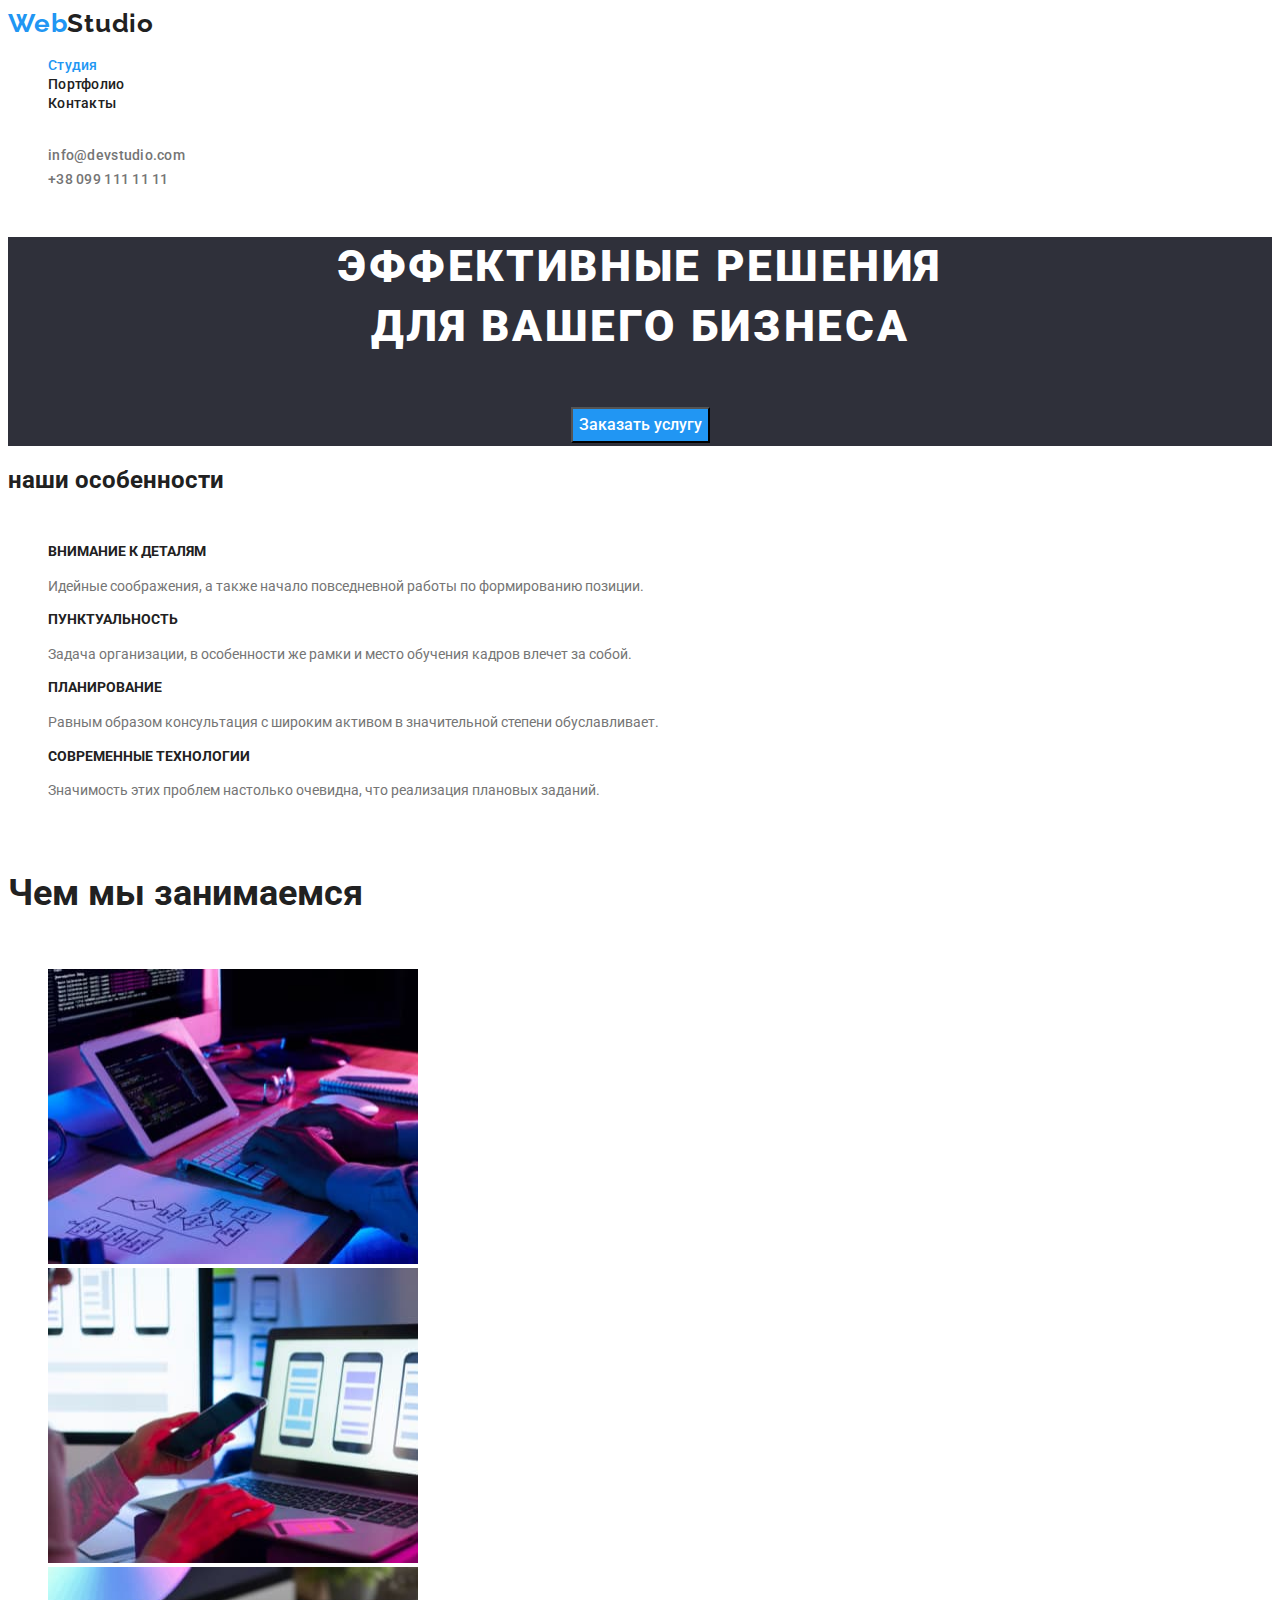
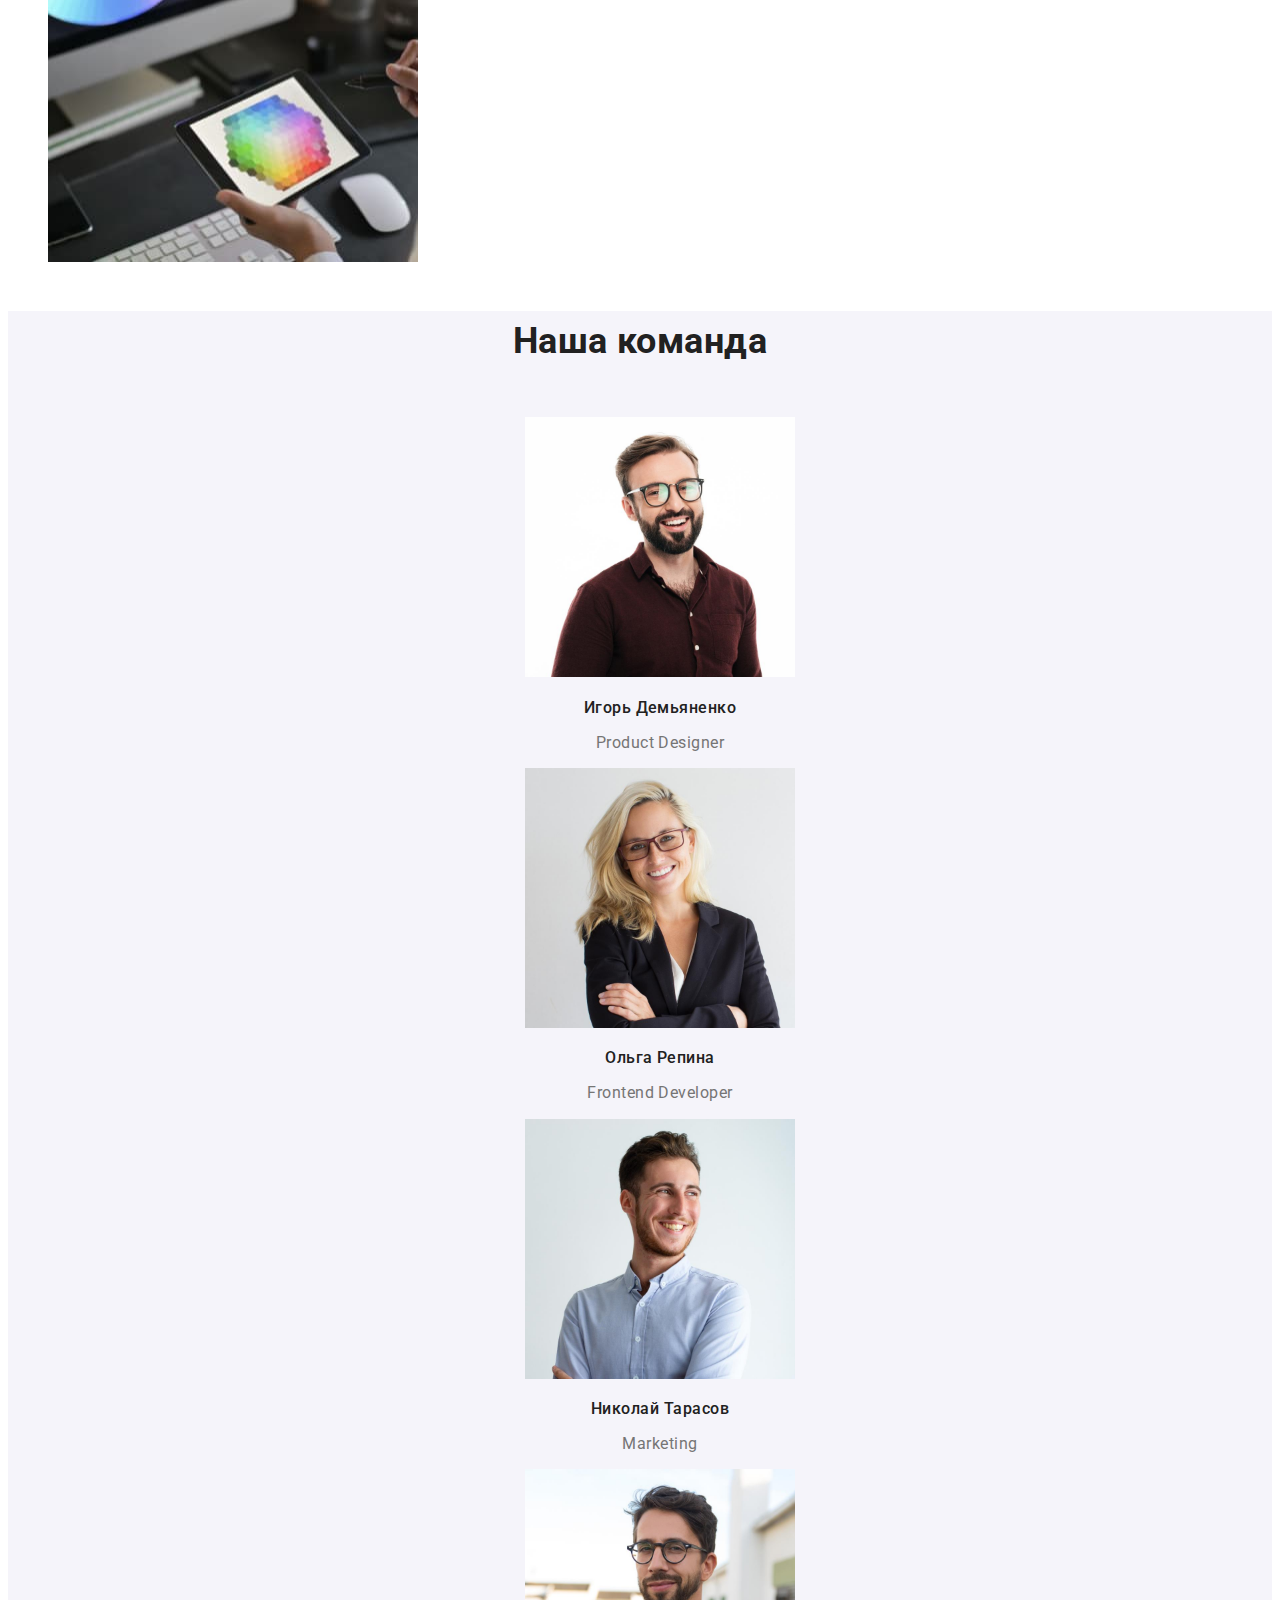
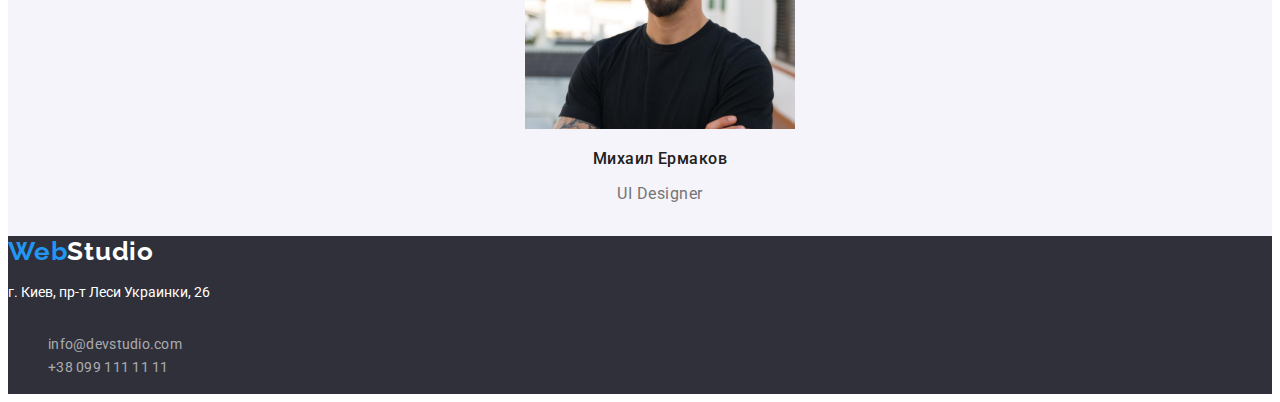
==== index.html @ 00c483b5 "добавляет файля со второго домашнего задания" ====
<!DOCTYPE html>
<html lang="ru">
  <head>
    <meta charset="UTF-8" />
    <meta http-equiv="X-UA-Compatible" content="IE=edge" />
    <meta name="viewport" content="width=device-width, initial-scale=1.0" />
    <link rel="stylesheet" href="CSS/slyles.css" />
    <link rel="preconnect" href="https://fonts.googleapis.com" />
    <link rel="preconnect" href="https://fonts.gstatic.com" crossorigin />
    <link rel="preconnect" href="https://fonts.googleapis.com" />
    <link rel="preconnect" href="https://fonts.gstatic.com" crossorigin />
    <link rel="preconnect" href="https://fonts.googleapis.com" />
    <link rel="preconnect" href="https://fonts.gstatic.com" crossorigin />
    <link
      href="https://fonts.googleapis.com/css2?family=Raleway:wght@700&family=Roboto:wght@400;500;700;900&display=swap"
      rel="stylesheet"
    />
    <title>Home_work_2</title>
  </head>
  <body>
    <!--header-->
    <header class="header">
      <a class="text-logo" href="./index.html">
        Web<span class="black-color">Studio</span>
      </a>
      <nav>
        <ul class="navigate list">
          <li><a href="./index.html" class="active">Студия</a></li>
          <li><a href="./portfolio.html">Портфолио</a></li>
          <li><a href="#contacts">Контакты</a></li>
        </ul>
      </nav>
      <ul class="contact list">
        <li><a href="mailto:info@devstudio.com">info@devstudio.com</a></li>
        <li><a href="tel:+380991111111">+38 099 111 11 11</a></li>
      </ul>
    </header>
    <main>
      <!--block with button-->
      <section class="section-main">
        <h1 class="section-main">
          Эффективные решения <br />
          для вашего бизнеса
        </h1>
        <button class="button" type="button">Заказать услугу</button>
      </section>
      <!--difference-->
      <section class="section-difference">
        <h2>наши особенности</h2>
        <ul class="list">
          <li>
            <h3>Внимание к деталям</h3>
            <p>
              Идейные соображения, а также начало повседневной работы по
              формированию позиции.
            </p>
          </li>
          <li>
            <h3>Пунктуальность</h3>
            <p>
              Задача организации, в особенности же рамки и место обучения кадров
              влечет за собой.
            </p>
          </li>
          <li>
            <h3>Планирование</h3>
            <p>
              Равным образом консультация с широким активом в значительной
              степени обуславливает.
            </p>
          </li>
          <li>
            <h3>Современные технологии</h3>
            <p>
              Значимость этих проблем настолько очевидна, что реализация
              плановых заданий.
            </p>
          </li>
        </ul>
      </section>
      <!--Чем мы занимаемся-->
      <section>
        <h2 class="section-header">Чем мы занимаемся</h2>
        <ul class="list">
          <li>
            <img
              src="images/coding.jpg"
              alt="coding"
              height="295"
              width="370"
            />
          </li>
          <li>
            <img
              src="images/mobile-dev.jpg"
              height="295"
              width="370"
              alt="mobile develop"
            />
          </li>
          <li>
            <img
              src="images/color-palet.jpg "
              height="295"
              width="370"
              alt="creative-artist-web-design-with-working-colour-selection-graphic-tablet"
            />
          </li>
        </ul>
      </section>
      <!--team-->
      <section class="section-team">
        <h2 class="section-header">Наша команда</h2>
        <ul class="list">
          <li>
            <img
              src="images/igor_demjanenko.jpg"
              height="260"
              width="270"
              alt="demjanenko.jpg"
            />
            <h3>Игорь Демьяненко</h3>
            <p lang="en">Product Designer</p>
          </li>
          <li>
            <img
              src="images/olga_repina.jpg"
              height="260"
              width="270"
              alt="olga_repina"
            />
            <h3>Ольга Репина</h3>
            <p lang="en">Frontend Developer</p>
          </li>
          <li>
            <img
              src="images/nikolay_tarasov.jpg"
              height="260"
              width="270"
              alt="nikolay_tarasov"
            />
            <h3>Николай Тарасов</h3>
            <p lang="en">Marketing</p>
          </li>
          <li>
            <img
              src="images/mihail_ermakov.jpg"
              height="260"
              width="270"
              alt="mihail_ermakov"
            />
            <h3>Михаил Ермаков</h3>
            <p lang="en">UI Designer</p>
          </li>
        </ul>
      </section>
    </main>
    <footer class="footer">
      <!--footer-->
      <a class="text-logo" href="./index.html">
        Web<span class="white-color">Studio</span>
      </a>
      <address class="address">
        <p>г. Киев, пр-т Леси Украинки, 26</p>
        <ul class="contact list">
          <li><a href="mailto:info@devstudio.com">info@devstudio.com</a></li>
          <li><a href="tel:+380991111111">+38 099 111 11 11</a></li>
        </ul>
      </address>
    </footer>
  </body>
</html>
---- CSS/slyles.css ----
/* цвет основного текста rgba(117, 117, 117, 1) */
/* вторичный цвет текста rgba(33, 33, 33, 1); */
/* акцент голубой #2196F3;*/
/* основной цвет фона #E5E5E5; */
/* первичный цвет фона  rgba(245, 244, 250, 1); */
/* вторичный цвет фона rgba(47, 48, 58, 1);*/
:root {
  --primary-text-color: #757575;
  --title-text-color: #212121;
  --white-text-color: #ffffff;
  --contact-text-color: rgba(255, 255, 255, 0.6);
  --accent-color: #2196f3;
  --main-bg-color: #ffffff;
  --first-bg-color: #f5f4fa;
  --secondary-bg-color: #2f303a;
}
body {
  font-family: "roboto", "sans-serif";
  background-color: var(--main-bg-color);
  color: var(--title-text-color);
}
/* лого компании */
.text-logo {
  color: var(--accent-color);
  font-family: raleway;
  font-weight: 700;
  font-size: 26px;
  line-height: 1.2;
  letter-spacing: 0.03em;
  text-decoration: none;
}
.black-color {
  color: var(--title-text-color);
}
.white-color {
  color: var(--white-text-color);
}

/* навигация */
.list {
  list-style: none;
  display: inline-block;
}
.navigate a {
  color: var(--title-text-color);
  font-weight: 500;
  font-size: 14px;
  line-height: 1.14;
  letter-spacing: 0.02em;
  text-decoration: none;
}
.navigate a:focus,
.navigate a:hover {
  color: var(--accent-color);
}

.navigate .active {
  color: var(--accent-color);
}

/* контакты хедер */
.contact a {
  color: var(--primary-text-color);
  font-weight: 500;
  font-size: 14px;
  line-height: 1.7;
  letter-spacing: 0.02em;
  text-decoration: none;
}
.contact a:hover {
  color: var(--accent-color);
}
.contact a:focus {
  color: var(--accent-color);
}
.button {
  font-family: inherit;
  color: var(--title-text-color);
  background-color: var(--first-bg-color);
  font-weight: 500;
  font-size: 16px;
  line-height: 1.87;
  cursor: pointer;
}
.button:hover {
  color: var(--first-bg-color);
  background-color: var(--accent-color);
}
.button:focus {
  background-color: var(--accent-color);
}
/* секция галереи */
.section-exapmles h2 {
  font-weight: 700;
  font-size: 18px;
  line-height: 2;
  letter-spacing: 0.06em;
}
.section-exapmles p {
  color: var(--primary-text-color);
  font-size: 16px;
  line-height: 1.875;
  letter-spacing: 0.03em;
}
/* футер */
.footer {
  background-color: var(--secondary-bg-color);
  color: var(--white-text-color);
  font-size: 14px;
}
.footer .contact a {
  color: var(--contact-text-color);
  font-weight: 400;
}
.address {
  font-style: normal;
  line-height: 1.7;
}
/* первая страница */
.section-main {
  background-color: var(--secondary-bg-color);
  color: var(--white-text-color);
  font-size: 44px;
  line-height: 1.36;
  font-weight: 900;
  letter-spacing: 0.06em;
  text-transform: uppercase;
  text-align: center;
}

.section-main button {
  color: var(--white-text-color);
  background-color: var(--accent-color);
  line-height: 1.875;
  text-decoration: none;
}

.section-difference h3 {
  color: var(--title-text-color);
  line-height: 1.14;
  font-size: 14px;
  font-weight: 700;
  text-transform: uppercase;
}
.section-difference p {
  color: var(--primary-text-color);
  line-height: 1.73;
  font-size: 14px;
}
.section-header {
  font-weight: 700;
  font-size: 36px;
  line-height: 1.67;
}
.section-team,
.section-team h3 {
  color: var(--title-text-color);
  background-color: var(--first-bg-color);
  font-size: 16px;
  line-height: 1.2;
  letter-spacing: 0.03em;
  text-align: center;
}
.section-team h3 {
  font-weight: 500;
}
.section-team p {
  color: var(--primary-text-color);
}
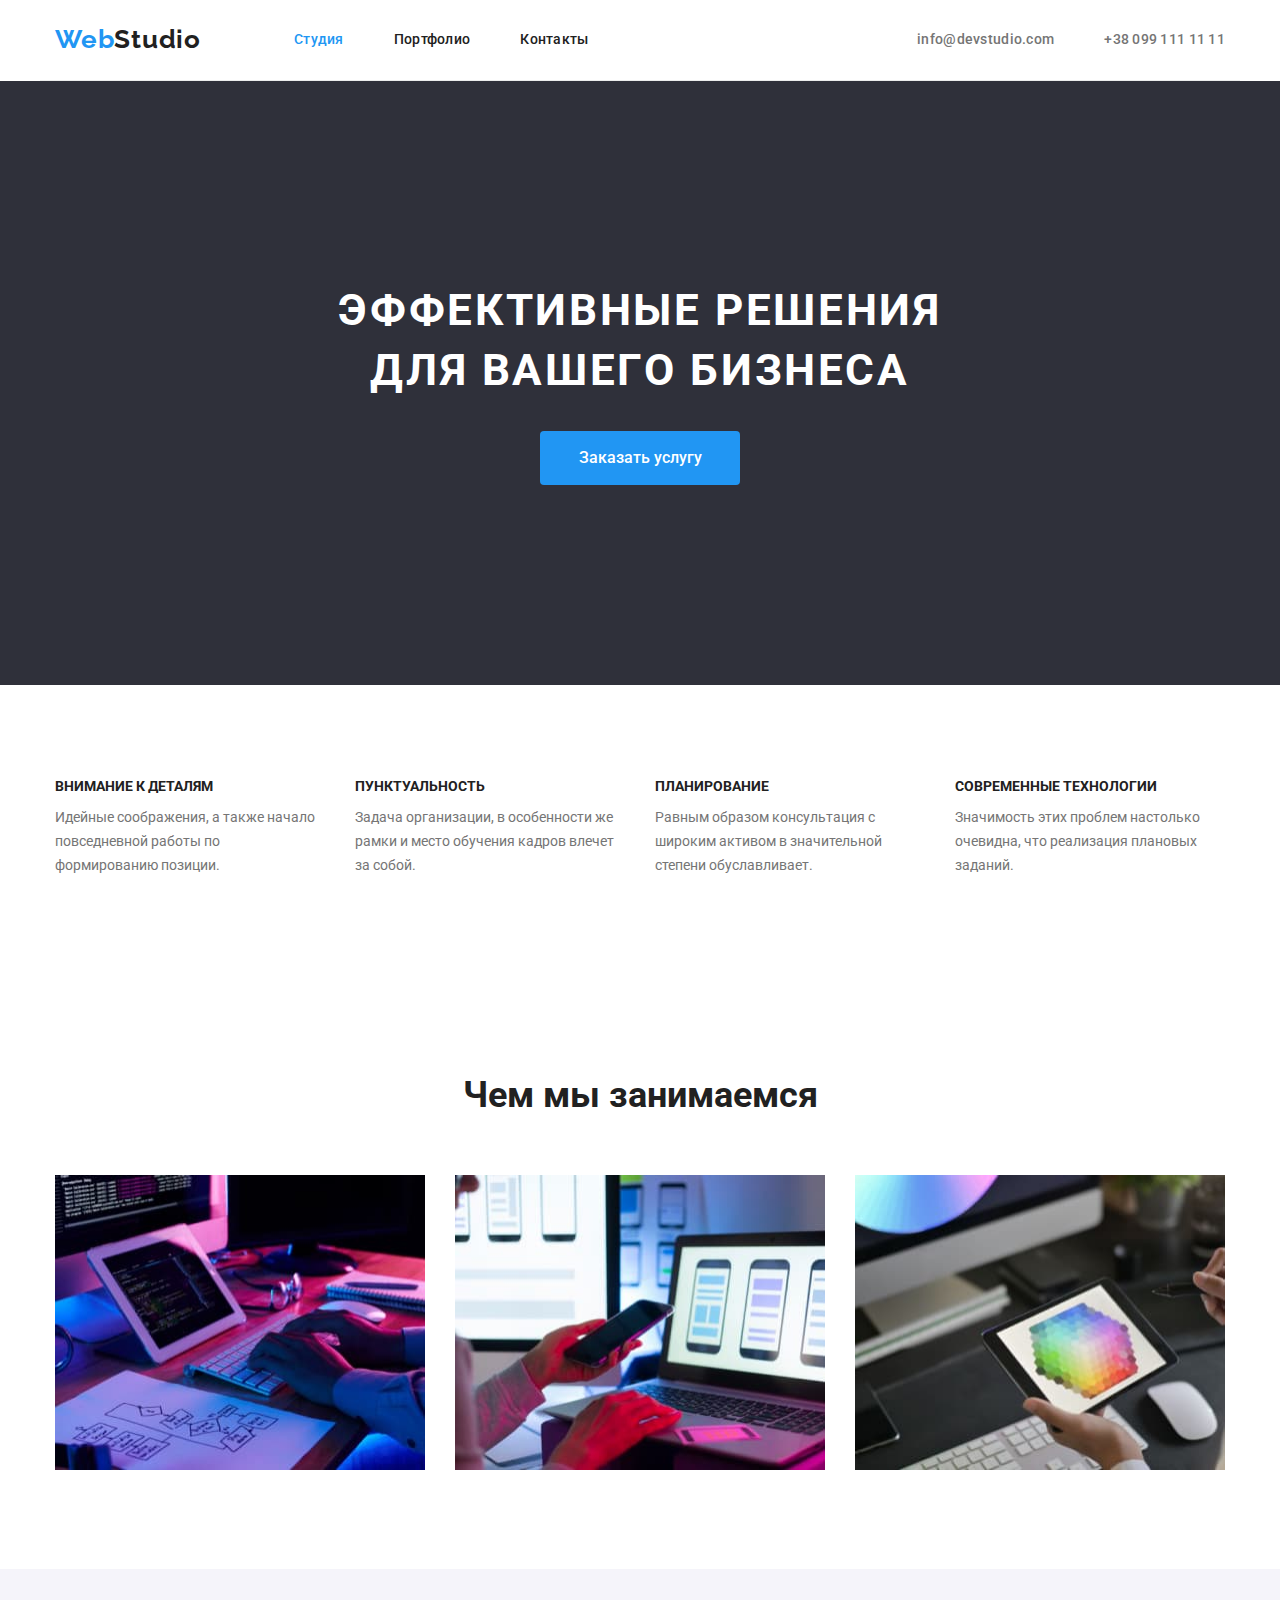
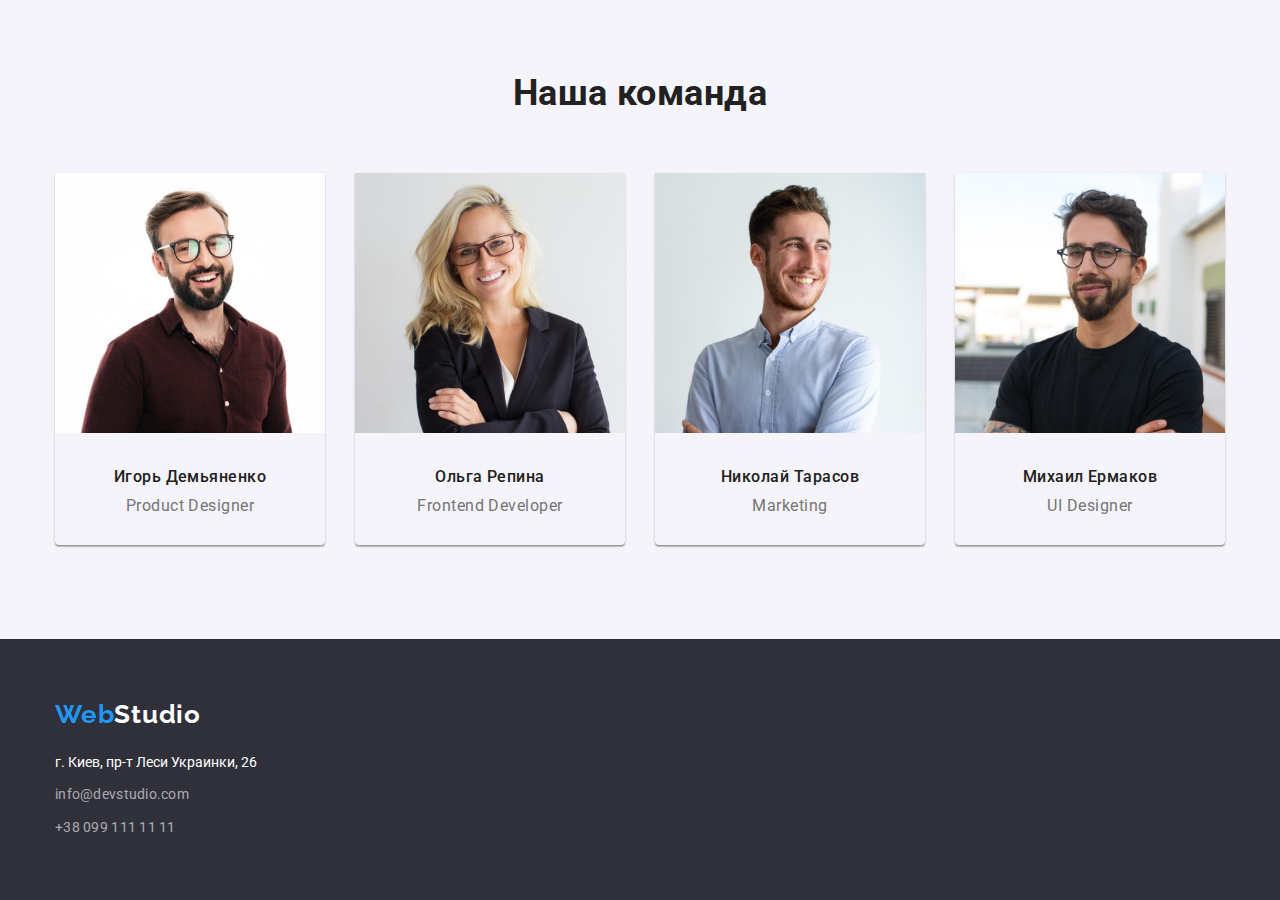
==== commit 28e6b5f2: "h-w_3" ====
--- a/index.html
+++ b/index.html
@@ -4,6 +4,10 @@
     <meta charset="UTF-8" />
     <meta http-equiv="X-UA-Compatible" content="IE=edge" />
     <meta name="viewport" content="width=device-width, initial-scale=1.0" />
+    <link
+      rel="stylesheet"
+      href="https://cdnjs.cloudflare.com/ajax/libs/modern-normalize/1.0.0/modern-normalize.min.css"
+    />
     <link rel="stylesheet" href="CSS/slyles.css" />
     <link rel="preconnect" href="https://fonts.googleapis.com" />
     <link rel="preconnect" href="https://fonts.gstatic.com" crossorigin />
@@ -15,158 +19,173 @@
       href="https://fonts.googleapis.com/css2?family=Raleway:wght@700&family=Roboto:wght@400;500;700;900&display=swap"
       rel="stylesheet"
     />
-    <title>Home_work_2</title>
+    <title>Home_work_3</title>
   </head>
   <body>
     <!--header-->
-    <header class="header">
-      <a class="text-logo" href="./index.html">
-        Web<span class="black-color">Studio</span>
-      </a>
-      <nav>
-        <ul class="navigate list">
-          <li><a href="./index.html" class="active">Студия</a></li>
-          <li><a href="./portfolio.html">Портфолио</a></li>
-          <li><a href="#contacts">Контакты</a></li>
+    <header>
+      <div class="main-nav container">
+        <a class="text-logo" href="./index.html">
+          Web<span class="black-color">Studio</span>
+        </a>
+        <nav>
+          <ul class="navigate list">
+            <li><a href="./index.html" class="active">Студия</a></li>
+            <li><a href="./portfolio.html" >Портфолио</a></li>
+            <li><a href="#contacts">Контакты</a></li>
+          </ul>
+        </nav>
+        <ul class="contact list header-contact">
+          <li><a href="mailto:info@devstudio.com">info@devstudio.com</a></li>
+          <li><a href="tel:+380991111111">+38 099 111 11 11</a></li>
         </ul>
-      </nav>
-      <ul class="contact list">
-        <li><a href="mailto:info@devstudio.com">info@devstudio.com</a></li>
-        <li><a href="tel:+380991111111">+38 099 111 11 11</a></li>
-      </ul>
+      </div>
     </header>
     <main>
       <!--block with button-->
-      <section class="section-main">
-        <h1 class="section-main">
-          Эффективные решения <br />
-          для вашего бизнеса
-        </h1>
-        <button class="button" type="button">Заказать услугу</button>
+      <section class="section section-main">
+        <div class="container">
+          <h1>
+            Эффективные решения <br />
+            для вашего бизнеса
+          </h1>
+          <button class="main-button" type="button">Заказать услугу</button>
+        </div>
       </section>
       <!--difference-->
-      <section class="section-difference">
-        <h2>наши особенности</h2>
-        <ul class="list">
-          <li>
-            <h3>Внимание к деталям</h3>
-            <p>
-              Идейные соображения, а также начало повседневной работы по
-              формированию позиции.
-            </p>
-          </li>
-          <li>
-            <h3>Пунктуальность</h3>
-            <p>
-              Задача организации, в особенности же рамки и место обучения кадров
-              влечет за собой.
-            </p>
-          </li>
-          <li>
-            <h3>Планирование</h3>
-            <p>
-              Равным образом консультация с широким активом в значительной
-              степени обуславливает.
-            </p>
-          </li>
-          <li>
-            <h3>Современные технологии</h3>
-            <p>
-              Значимость этих проблем настолько очевидна, что реализация
-              плановых заданий.
-            </p>
-          </li>
-        </ul>
+      <section class="section section-difference">
+        <div class="container">
+          <h2 class="visually-hidden">наши особенности</h2>
+          <ul class="list list-difference">
+            <li class="item">
+              <h3>Внимание к деталям</h3>
+              <p>
+                Идейные соображения, а также начало повседневной работы по
+                формированию позиции.
+              </p>
+            </li>
+            <li class="item">
+              <h3>Пунктуальность</h3>
+              <p>
+                Задача организации, в особенности же рамки и место обучения
+                кадров влечет за собой.
+              </p>
+            </li>
+            <li class="item">
+              <h3>Планирование</h3>
+              <p>
+                Равным образом консультация с широким активом в значительной
+                степени обуславливает.
+              </p>
+            </li>
+            <li class="item">
+              <h3>Современные технологии</h3>
+              <p>
+                Значимость этих проблем настолько очевидна, что реализация
+                плановых заданий.
+              </p>
+            </li>
+          </ul>
+        </div>
       </section>
       <!--Чем мы занимаемся-->
-      <section>
-        <h2 class="section-header">Чем мы занимаемся</h2>
-        <ul class="list">
-          <li>
-            <img
-              src="images/coding.jpg"
-              alt="coding"
-              height="295"
-              width="370"
-            />
-          </li>
-          <li>
-            <img
-              src="images/mobile-dev.jpg"
-              height="295"
-              width="370"
-              alt="mobile develop"
-            />
-          </li>
-          <li>
-            <img
-              src="images/color-palet.jpg "
-              height="295"
-              width="370"
-              alt="creative-artist-web-design-with-working-colour-selection-graphic-tablet"
-            />
-          </li>
-        </ul>
+      <section class="section what-are-we-doing-section">
+        <div class="container">
+          <h2 class="section-header">Чем мы занимаемся</h2>
+          <ul class="what-are-we-doing-list list">
+            <li class="item">
+              <img
+                src="images/coding.jpg"
+                alt="coding"
+                height="295"
+                width="370"
+              />
+            </li>
+            <li class="item">
+              <img
+                src="images/mobile-dev.jpg"
+                height="295"
+                width="370"
+                alt="mobile develop"
+              />
+            </li>
+            <li class="item">
+              <img
+                src="images/color-palet.jpg "
+                height="295"
+                width="370"
+                alt="creative-artist-web-design-with-working-colour-selection-graphic-tablet"
+              />
+            </li>
+          </ul>
+        </div>
       </section>
       <!--team-->
-      <section class="section-team">
-        <h2 class="section-header">Наша команда</h2>
-        <ul class="list">
-          <li>
-            <img
-              src="images/igor_demjanenko.jpg"
-              height="260"
-              width="270"
-              alt="demjanenko.jpg"
-            />
-            <h3>Игорь Демьяненко</h3>
-            <p lang="en">Product Designer</p>
-          </li>
-          <li>
-            <img
-              src="images/olga_repina.jpg"
-              height="260"
-              width="270"
-              alt="olga_repina"
-            />
-            <h3>Ольга Репина</h3>
-            <p lang="en">Frontend Developer</p>
-          </li>
-          <li>
-            <img
-              src="images/nikolay_tarasov.jpg"
-              height="260"
-              width="270"
-              alt="nikolay_tarasov"
-            />
-            <h3>Николай Тарасов</h3>
-            <p lang="en">Marketing</p>
-          </li>
-          <li>
-            <img
-              src="images/mihail_ermakov.jpg"
-              height="260"
-              width="270"
-              alt="mihail_ermakov"
-            />
-            <h3>Михаил Ермаков</h3>
-            <p lang="en">UI Designer</p>
-          </li>
-        </ul>
+      <section class="section section-team">
+        <div class="container">
+          <h2 class="section-header">Наша команда</h2>
+          <ul class="team-list list">
+            <li class="item">
+              <img
+                src="images/igor_demjanenko.jpg"
+                height="260"
+                width="270"
+                alt="demjanenko.jpg"
+              />
+              <h3>Игорь Демьяненко</h3>
+              <p lang="en">Product Designer</p>
+            </li>
+            <li class="item">
+              <img
+                src="images/olga_repina.jpg"
+                height="260"
+                width="270"
+                alt="olga_repina"
+              />
+              <h3>Ольга Репина</h3>
+              <p lang="en">Frontend Developer</p>
+            </li class="item">
+            <li>
+              <img
+                src="images/nikolay_tarasov.jpg"
+                height="260"
+                width="270"
+                alt="nikolay_tarasov"
+              />
+              <h3>Николай Тарасов</h3>
+              <p lang="en">Marketing</p>
+            </li>
+            <li class="item">
+              <img
+                src="images/mihail_ermakov.jpg"
+                height="260"
+                width="270"
+                alt="mihail_ermakov"
+              />
+              <h3>Михаил Ермаков</h3>
+              <p lang="en">UI Designer</p>
+            </li>
+          </ul>
+        </div>
       </section>
     </main>
-    <footer class="footer">
-      <!--footer-->
+     <!--footer-->
+    <footer >
+           <section class="section-footer">
+      <div class="container footer">
       <a class="text-logo" href="./index.html">
         Web<span class="white-color">Studio</span>
       </a>
       <address class="address">
         <p>г. Киев, пр-т Леси Украинки, 26</p>
-        <ul class="contact list">
-          <li><a href="mailto:info@devstudio.com">info@devstudio.com</a></li>
-          <li><a href="tel:+380991111111">+38 099 111 11 11</a></li>
+        <ul class="contact contact-footer list">
+          <li class="item"><a href="mailto:info@devstudio.com">info@devstudio.com</a></li>
+          <li class="item"><a href="tel:+380991111111">+38 099 111 11 11</a></li>
         </ul>
       </address>
+      </div>
+    </section>
     </footer>
+  
   </body>
 </html>
--- a/CSS/slyles.css
+++ b/CSS/slyles.css
@@ -5,19 +5,65 @@
 /* первичный цвет фона  rgba(245, 244, 250, 1); */
 /* вторичный цвет фона rgba(47, 48, 58, 1);*/
 :root {
+  --examples-border-color: #eeeeee;
+  --header-border-color: #ececec;
   --primary-text-color: #757575;
   --title-text-color: #212121;
   --white-text-color: #ffffff;
   --contact-text-color: rgba(255, 255, 255, 0.6);
   --accent-color: #2196f3;
+  --main-button-hover-color: #188ce8;
   --main-bg-color: #ffffff;
   --first-bg-color: #f5f4fa;
   --secondary-bg-color: #2f303a;
 }
+html {
+  box-sizing: border-box;
+}
+*,
+*::before,
+*::after {
+  box-sizing: inherit;
+}
+.visually-hidden {
+  position: absolute;
+  width: 1px;
+  height: 1px;
+  margin: -1px;
+  border: 0;
+  padding: 0;
+  white-space: nowrap;
+  clip-path: inset(100%);
+  clip: rect(0 0 0 0);
+  overflow: hidden;
+}
 body {
   font-family: "roboto", "sans-serif";
   background-color: var(--main-bg-color);
   color: var(--title-text-color);
+  margin: 0;
+}
+h1,
+h2,
+h3,
+p {
+  margin: 0;
+}
+
+.container {
+  width: 1200px;
+  margin: 0 auto;
+  padding-left: 15px;
+  padding-right: 15px;
+  text-align: center;
+}
+.section {
+  padding-top: 94px;
+  padding-bottom: 94px;
+}
+.no-padding {
+  padding-top: 0;
+  padding-bottom: 0;
 }
 /* лого компании */
 .text-logo {
@@ -28,6 +74,7 @@
   line-height: 1.2;
   letter-spacing: 0.03em;
   text-decoration: none;
+  margin-right: 93px;
 }
 .black-color {
   color: var(--title-text-color);
@@ -38,8 +85,16 @@
 
 /* навигация */
 .list {
+  padding: 0;
+  margin: 0;
   list-style: none;
-  display: inline-block;
+}
+.navigate {
+  display: flex;
+}
+
+.navigate li:not(:last-child) {
+  margin-right: 50px;
 }
 .navigate a {
   color: var(--title-text-color);
@@ -48,6 +103,10 @@
   line-height: 1.14;
   letter-spacing: 0.02em;
   text-decoration: none;
+
+  padding-top: 32px;
+  padding-bottom: 32px;
+  display: block;
 }
 .navigate a:focus,
 .navigate a:hover {
@@ -59,54 +118,120 @@
 }
 
 /* контакты хедер */
-.contact a {
+.contact {
+  display: flex;
+}
+.contact li:not(:last-child) {
+  margin-right: 50px;
+}
+.header-contact {
+  margin-left: auto;
+}
+.contact a,
+.contact-footer a {
   color: var(--primary-text-color);
   font-weight: 500;
   font-size: 14px;
   line-height: 1.7;
   letter-spacing: 0.02em;
   text-decoration: none;
-}
+  display: block;
+}
+.contact-footer a:focus,
+.contact-footer a:hover,
+.contact a:focus,
 .contact a:hover {
   color: var(--accent-color);
 }
-.contact a:focus {
-  color: var(--accent-color);
-}
-.button {
+
+.button,
+.main-button {
   font-family: inherit;
   color: var(--title-text-color);
   background-color: var(--first-bg-color);
+  border-color: transparent;
   font-weight: 500;
   font-size: 16px;
   line-height: 1.87;
   cursor: pointer;
-}
-.button:hover {
+  text-align: center;
+  padding: 6px 22px;
+  border-radius: 4px;
+}
+
+.button:hover,
+.button:focus {
   color: var(--first-bg-color);
   background-color: var(--accent-color);
 }
-.button:focus {
-  background-color: var(--accent-color);
+.main-button:hover,
+.main-button:focus {
+  background-color: var(--main-button-hover-color);
 }
 /* секция галереи */
+.section-filter {
+  padding-top: 94px;
+}
+.list-filter {
+  display: flex;
+  justify-content: center;
+}
+.list-filter .item:not(:last-child) {
+  margin-right: 8px;
+}
+
+.section-exapmles {
+  padding-top: 50px;
+  padding-bottom: 94px;
+}
+.section-exapmles img {
+  display: block;
+}
 .section-exapmles h2 {
   font-weight: 700;
   font-size: 18px;
   line-height: 2;
   letter-spacing: 0.06em;
+  text-align: left;
+  margin-bottom: 4px;
 }
 .section-exapmles p {
   color: var(--primary-text-color);
   font-size: 16px;
   line-height: 1.875;
   letter-spacing: 0.03em;
-}
-/* футер */
+  text-align: left;
+}
+.card-list {
+  display: flex;
+  flex-wrap: wrap;
+  margin-top: -30px;
+  margin-left: -30px;
+}
+.card-list > .item {
+  flex-basis: calc((100% / 3)-30px);
+  margin-top: 30px;
+  margin-left: 30px;
+}
+.card-list h2 {
+  font-size: 18px;
+}
+.title-example-text {
+  border-bottom: 1px solid var(--examples-border-color);
+  border-left: 1px solid var(--examples-border-color);
+  border-right: 1px solid var(--examples-border-color);
+  padding: 20px 24px;
+}
+/*+++++++++++++++++++ футер+++++++++++++++ */
+.section-footer {
+  background-color: var(--secondary-bg-color);
+  color: var(--white-text-color);
+  font-size: 14px;
+  padding: 60px 0;
+  display: block;
+}
 .footer {
-  background-color: var(--secondary-bg-color);
-  color: var(--white-text-color);
-  font-size: 14px;
+  text-align: left;
 }
 .footer .contact a {
   color: var(--contact-text-color);
@@ -115,6 +240,20 @@
 .address {
   font-style: normal;
   line-height: 1.7;
+}
+
+.address p {
+  color: var(--white-text-color);
+  margin-top: 20px;
+}
+.container .footer {
+  text-align: left;
+}
+.contact-footer {
+  display: inline;
+}
+.contact-footer li {
+  margin-top: 9px;
 }
 /* первая страница */
 .section-main {
@@ -124,34 +263,64 @@
   line-height: 1.36;
   font-weight: 900;
   letter-spacing: 0.06em;
+  letter-spacing: 0.06em;
   text-transform: uppercase;
   text-align: center;
-}
-
+  padding-top: 200px;
+  padding-bottom: 200px;
+}
+.section-main h1 {
+  font-size: 44px;
+}
 .section-main button {
   color: var(--white-text-color);
   background-color: var(--accent-color);
-  line-height: 1.875;
+  line-height: 1.88;
   text-decoration: none;
-}
-
+  padding: 10px 32px;
+  margin-top: 30px;
+  min-width: 200px;
+  min-height: 50px;
+}
+/* *****************+++наши отличаи */
 .section-difference h3 {
   color: var(--title-text-color);
   line-height: 1.14;
   font-size: 14px;
   font-weight: 700;
   text-transform: uppercase;
+  margin-bottom: 10px;
 }
 .section-difference p {
   color: var(--primary-text-color);
   line-height: 1.73;
   font-size: 14px;
 }
+.list-difference {
+  display: flex;
+  text-align: start;
+  justify-content: space-between;
+}
+.list-difference .item {
+  width: 270px;
+}
+
+.list-difference .item:not(:last-child) {
+  margin-right: 30px;
+}
+
 .section-header {
   font-weight: 700;
   font-size: 36px;
   line-height: 1.67;
-}
+  margin: 0px;
+}
+.main-nav {
+  display: flex;
+  align-items: center;
+  border-bottom: 1px solid var(--header-border-color);
+}
+/* ****************наша команда */
 .section-team,
 .section-team h3 {
   color: var(--title-text-color);
@@ -161,9 +330,46 @@
   letter-spacing: 0.03em;
   text-align: center;
 }
+.team-list li {
+  box-shadow: 0px 1px 3px rgba(0, 0, 0, 0.12), 0px 1px 1px rgba(0, 0, 0, 0.14),
+    0px 2px 1px rgba(0, 0, 0, 0.2);
+  border-radius: 0px 0px 4px 4px;
+}
+.section-team h2 {
+  margin-bottom: 50px;
+}
 .section-team h3 {
   font-weight: 500;
 }
 .section-team p {
   color: var(--primary-text-color);
-}
+  padding-bottom: 30px;
+}
+/* ********************************что мы делаем */
+.what-are-we-doing-section h2 {
+  margin-bottom: 50px;
+}
+.section .what-are-we-doing-list {
+  display: flex;
+  justify-content: space-between;
+}
+.what-are-we-doing-list li:not(:last-child) {
+  margin-right: 30px;
+}
+.what-are-we-doing-list .item {
+  width: 100%;
+}
+/* **************наша команда****************** */
+.team-list {
+  display: flex;
+  align-items: center;
+}
+.team-list li:not(:last-child) {
+  margin-right: 30px;
+}
+.team-list h3 {
+  margin-top: 30px;
+}
+.team-list p {
+  margin-top: 10px;
+}
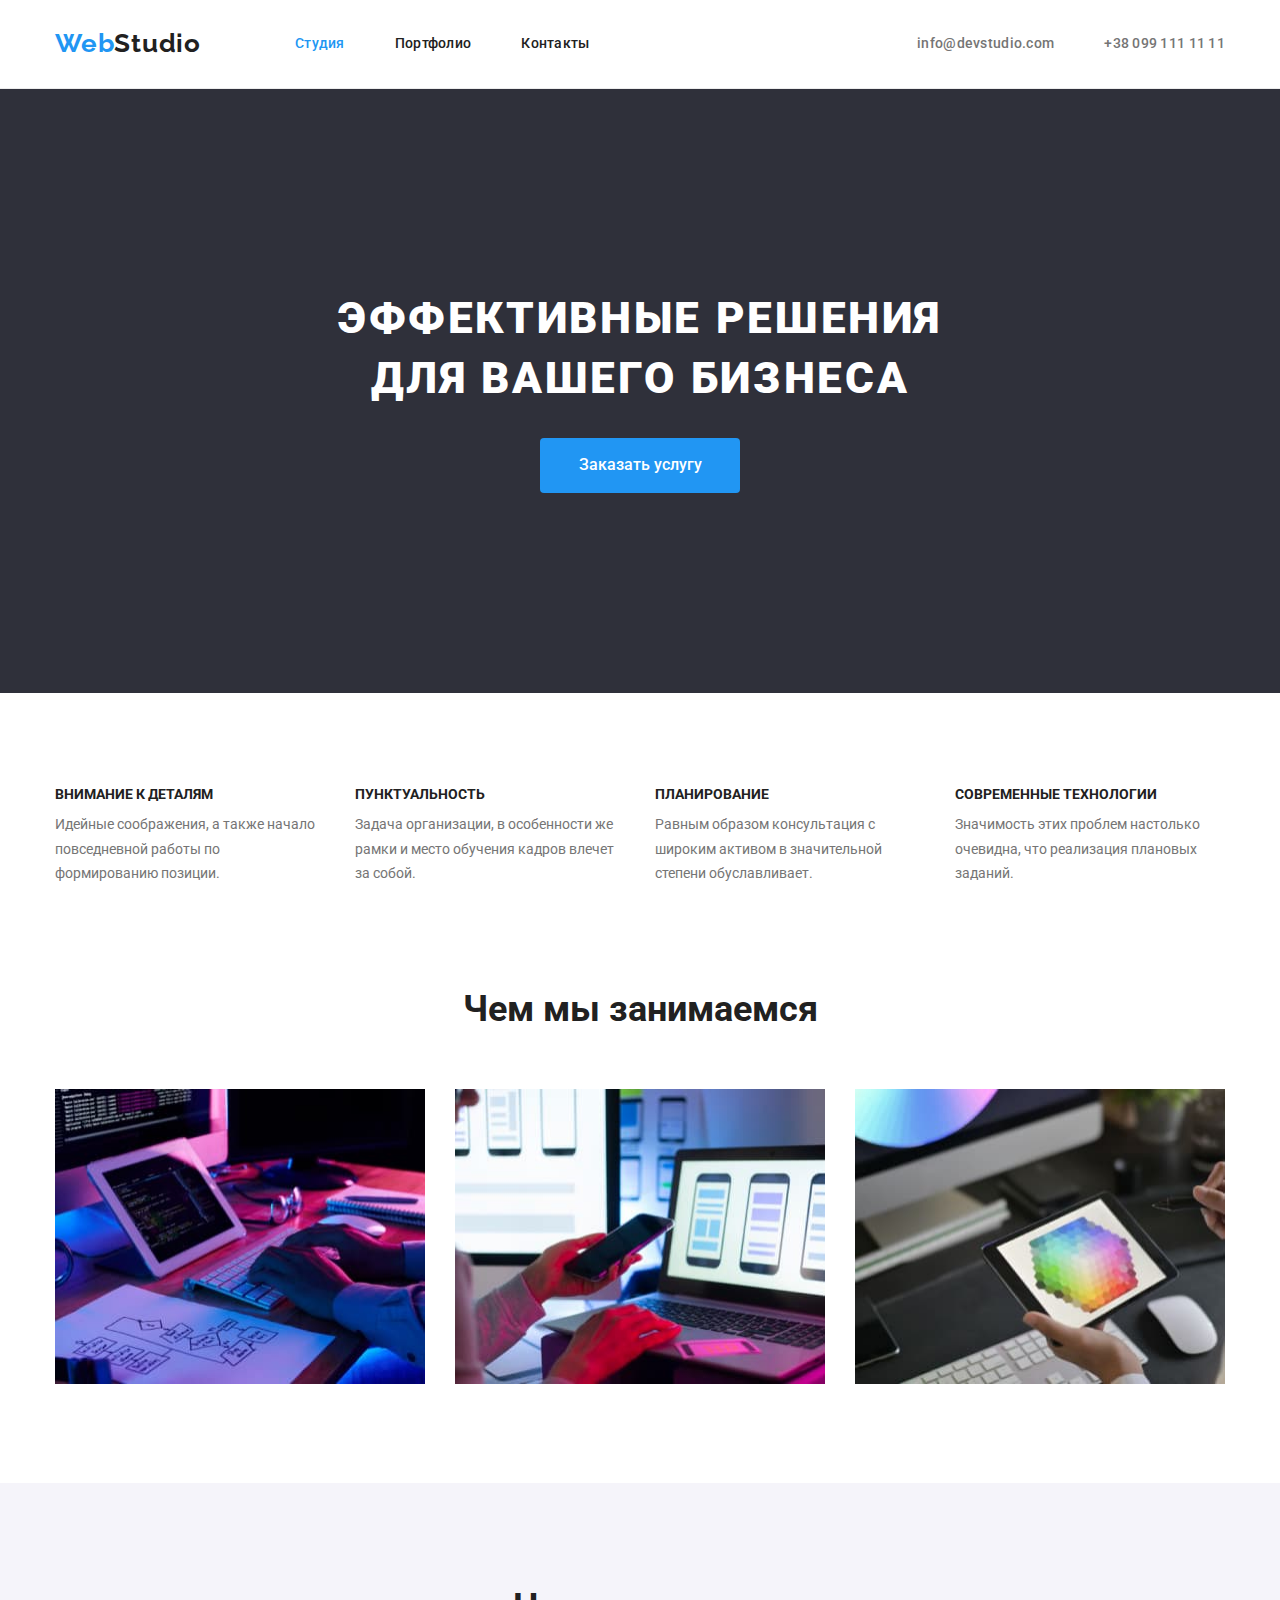
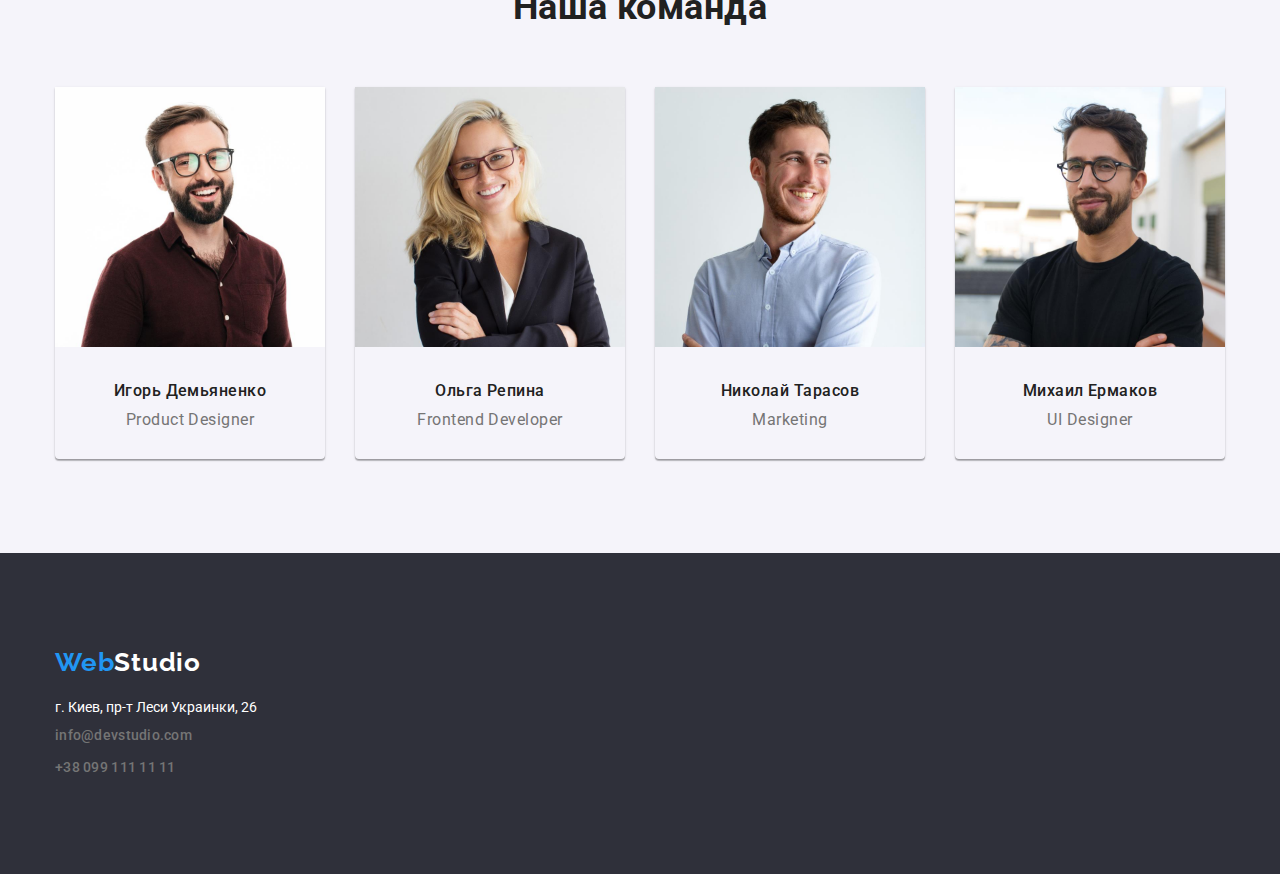
==== commit e7fd0cde: "зауваження по дз" ====
--- a/index.html
+++ b/index.html
@@ -23,7 +23,7 @@
   </head>
   <body>
     <!--header-->
-    <header>
+    <header class="header">
       <div class="main-nav container">
         <a class="text-logo" href="./index.html">
           Web<span class="black-color">Studio</span>
@@ -31,7 +31,7 @@
         <nav>
           <ul class="navigate list">
             <li><a href="./index.html" class="active">Студия</a></li>
-            <li><a href="./portfolio.html" >Портфолио</a></li>
+            <li><a href="./portfolio.html">Портфолио</a></li>
             <li><a href="#contacts">Контакты</a></li>
           </ul>
         </nav>
@@ -45,7 +45,7 @@
       <!--block with button-->
       <section class="section section-main">
         <div class="container">
-          <h1>
+          <h1 class="hero-title">
             Эффективные решения <br />
             для вашего бизнеса
           </h1>
@@ -53,7 +53,7 @@
         </div>
       </section>
       <!--difference-->
-      <section class="section section-difference">
+      <section class="section-difference">
         <div class="container">
           <h2 class="visually-hidden">наши особенности</h2>
           <ul class="list list-difference">
@@ -132,8 +132,10 @@
                 width="270"
                 alt="demjanenko.jpg"
               />
-              <h3>Игорь Демьяненко</h3>
-              <p lang="en">Product Designer</p>
+              <div class="name-position-team">
+                <h3>Игорь Демьяненко</h3>
+                <p lang="en">Product Designer</p>
+              </div>
             </li>
             <li class="item">
               <img
@@ -142,18 +144,22 @@
                 width="270"
                 alt="olga_repina"
               />
-              <h3>Ольга Репина</h3>
-              <p lang="en">Frontend Developer</p>
-            </li class="item">
-            <li>
+              <div class="name-position-team">
+                <h3>Ольга Репина</h3>
+                <p lang="en">Frontend Developer</p>
+              </div>
+            </li>
+            <li class="item">
               <img
                 src="images/nikolay_tarasov.jpg"
                 height="260"
                 width="270"
                 alt="nikolay_tarasov"
               />
-              <h3>Николай Тарасов</h3>
-              <p lang="en">Marketing</p>
+              <div class="name-position-team">
+                <h3>Николай Тарасов</h3>
+                <p lang="en">Marketing</p>
+              </div>
             </li>
             <li class="item">
               <img
@@ -162,30 +168,33 @@
                 width="270"
                 alt="mihail_ermakov"
               />
-              <h3>Михаил Ермаков</h3>
-              <p lang="en">UI Designer</p>
+              <div class="name-position-team">
+                <h3>Михаил Ермаков</h3>
+                <p lang="en">UI Designer</p>
+              </div>
             </li>
           </ul>
         </div>
       </section>
     </main>
-     <!--footer-->
-    <footer >
-           <section class="section-footer">
-      <div class="container footer">
-      <a class="text-logo" href="./index.html">
-        Web<span class="white-color">Studio</span>
-      </a>
-      <address class="address">
-        <p>г. Киев, пр-т Леси Украинки, 26</p>
-        <ul class="contact contact-footer list">
-          <li class="item"><a href="mailto:info@devstudio.com">info@devstudio.com</a></li>
-          <li class="item"><a href="tel:+380991111111">+38 099 111 11 11</a></li>
-        </ul>
-      </address>
+    <!--footer-->
+    <footer class="section-footer">
+      <div class="container">
+        <a class="text-logo" href="./index.html">
+          Web<span class="white-color">Studio</span>
+        </a>
+        <address class="address">
+          <p class="phisical-address">г. Киев, пр-т Леси Украинки, 26</p>
+          <ul class="contact-footer list">
+            <li class="item">
+              <a href="mailto:info@devstudio.com">info@devstudio.com</a>
+            </li>
+            <li class="item">
+              <a href="tel:+380991111111">+38 099 111 11 11</a>
+            </li>
+          </ul>
+        </address>
       </div>
-    </section>
     </footer>
-  
   </body>
 </html>
--- a/CSS/slyles.css
+++ b/CSS/slyles.css
@@ -116,7 +116,10 @@
 .navigate .active {
   color: var(--accent-color);
 }
-
+.header > .main-nav > .text-logo {
+  margin-right: 94px;
+  margin-bottom: 0px;
+}
 /* контакты хедер */
 .contact {
   display: flex;
@@ -137,6 +140,17 @@
   text-decoration: none;
   display: block;
 }
+.contact-footer a {
+  padding: inherit;
+}
+.phisical-address {
+  margin-bottom: 9px;
+}
+.contact a {
+  padding-top: 32px;
+  padding-bottom: 32px;
+}
+
 .contact-footer a:focus,
 .contact-footer a:hover,
 .contact a:focus,
@@ -171,6 +185,7 @@
 /* секция галереи */
 .section-filter {
   padding-top: 94px;
+  padding-bottom: 94px;
 }
 .list-filter {
   display: flex;
@@ -180,12 +195,9 @@
   margin-right: 8px;
 }
 
-.section-exapmles {
-  padding-top: 50px;
-  padding-bottom: 94px;
-}
 .section-exapmles img {
   display: block;
+  margin-top: 50px;
 }
 .section-exapmles h2 {
   font-weight: 700;
@@ -227,34 +239,41 @@
   background-color: var(--secondary-bg-color);
   color: var(--white-text-color);
   font-size: 14px;
-  padding: 60px 0;
-  display: block;
-}
-.footer {
+  display: block;
+  text-align: left;
+  padding-top: 94px;
+  padding-bottom: 94px;
+}
+.container .text-logo {
+  display: block;
+  margin-bottom: 20px;
+  margin-right: 0px;
   text-align: left;
 }
 .footer .contact a {
   color: var(--contact-text-color);
   font-weight: 400;
+  padding-top: 0px;
+  padding-bottom: 0px;
 }
 .address {
+  display: block;
   font-style: normal;
-  line-height: 1.7;
 }
 
 .address p {
   color: var(--white-text-color);
-  margin-top: 20px;
-}
-.container .footer {
-  text-align: left;
-}
+  text-align: left;
+}
+
 .contact-footer {
+  text-align: left;
   display: inline;
 }
-.contact-footer li {
-  margin-top: 9px;
-}
+.contact-footer li:not(:last-child) {
+  margin-bottom: 9px;
+}
+
 /* первая страница */
 .section-main {
   background-color: var(--secondary-bg-color);
@@ -263,15 +282,20 @@
   line-height: 1.36;
   font-weight: 900;
   letter-spacing: 0.06em;
+  text-align: center;
+  padding-top: 200px;
+  padding-bottom: 200px;
+}
+.hero-title {
+  font-size: 44px;
+  font-size: 44px;
+  line-height: 1.36;
+  font-weight: 900;
   letter-spacing: 0.06em;
   text-transform: uppercase;
   text-align: center;
-  padding-top: 200px;
-  padding-bottom: 200px;
-}
-.section-main h1 {
-  font-size: 44px;
-}
+}
+
 .section-main button {
   color: var(--white-text-color);
   background-color: var(--accent-color);
@@ -283,6 +307,10 @@
   min-height: 50px;
 }
 /* *****************+++наши отличаи */
+.section-difference {
+  padding-top: 94px;
+  padding-bottom: 0px;
+}
 .section-difference h3 {
   color: var(--title-text-color);
   line-height: 1.14;
@@ -308,6 +336,9 @@
 .list-difference .item:not(:last-child) {
   margin-right: 30px;
 }
+.header {
+  border-bottom: 1px solid var(--header-border-color);
+}
 
 .section-header {
   font-weight: 700;
@@ -318,8 +349,8 @@
 .main-nav {
   display: flex;
   align-items: center;
-  border-bottom: 1px solid var(--header-border-color);
-}
+}
+
 /* ****************наша команда */
 .section-team,
 .section-team h3 {
@@ -343,7 +374,13 @@
 }
 .section-team p {
   color: var(--primary-text-color);
+}
+.name-position-team {
+  padding-top: 30px;
   padding-bottom: 30px;
+}
+.name-position-team h3 {
+  margin-bottom: 10px;
 }
 /* ********************************что мы делаем */
 .what-are-we-doing-section h2 {
@@ -367,9 +404,3 @@
 .team-list li:not(:last-child) {
   margin-right: 30px;
 }
-.team-list h3 {
-  margin-top: 30px;
-}
-.team-list p {
-  margin-top: 10px;
-}
